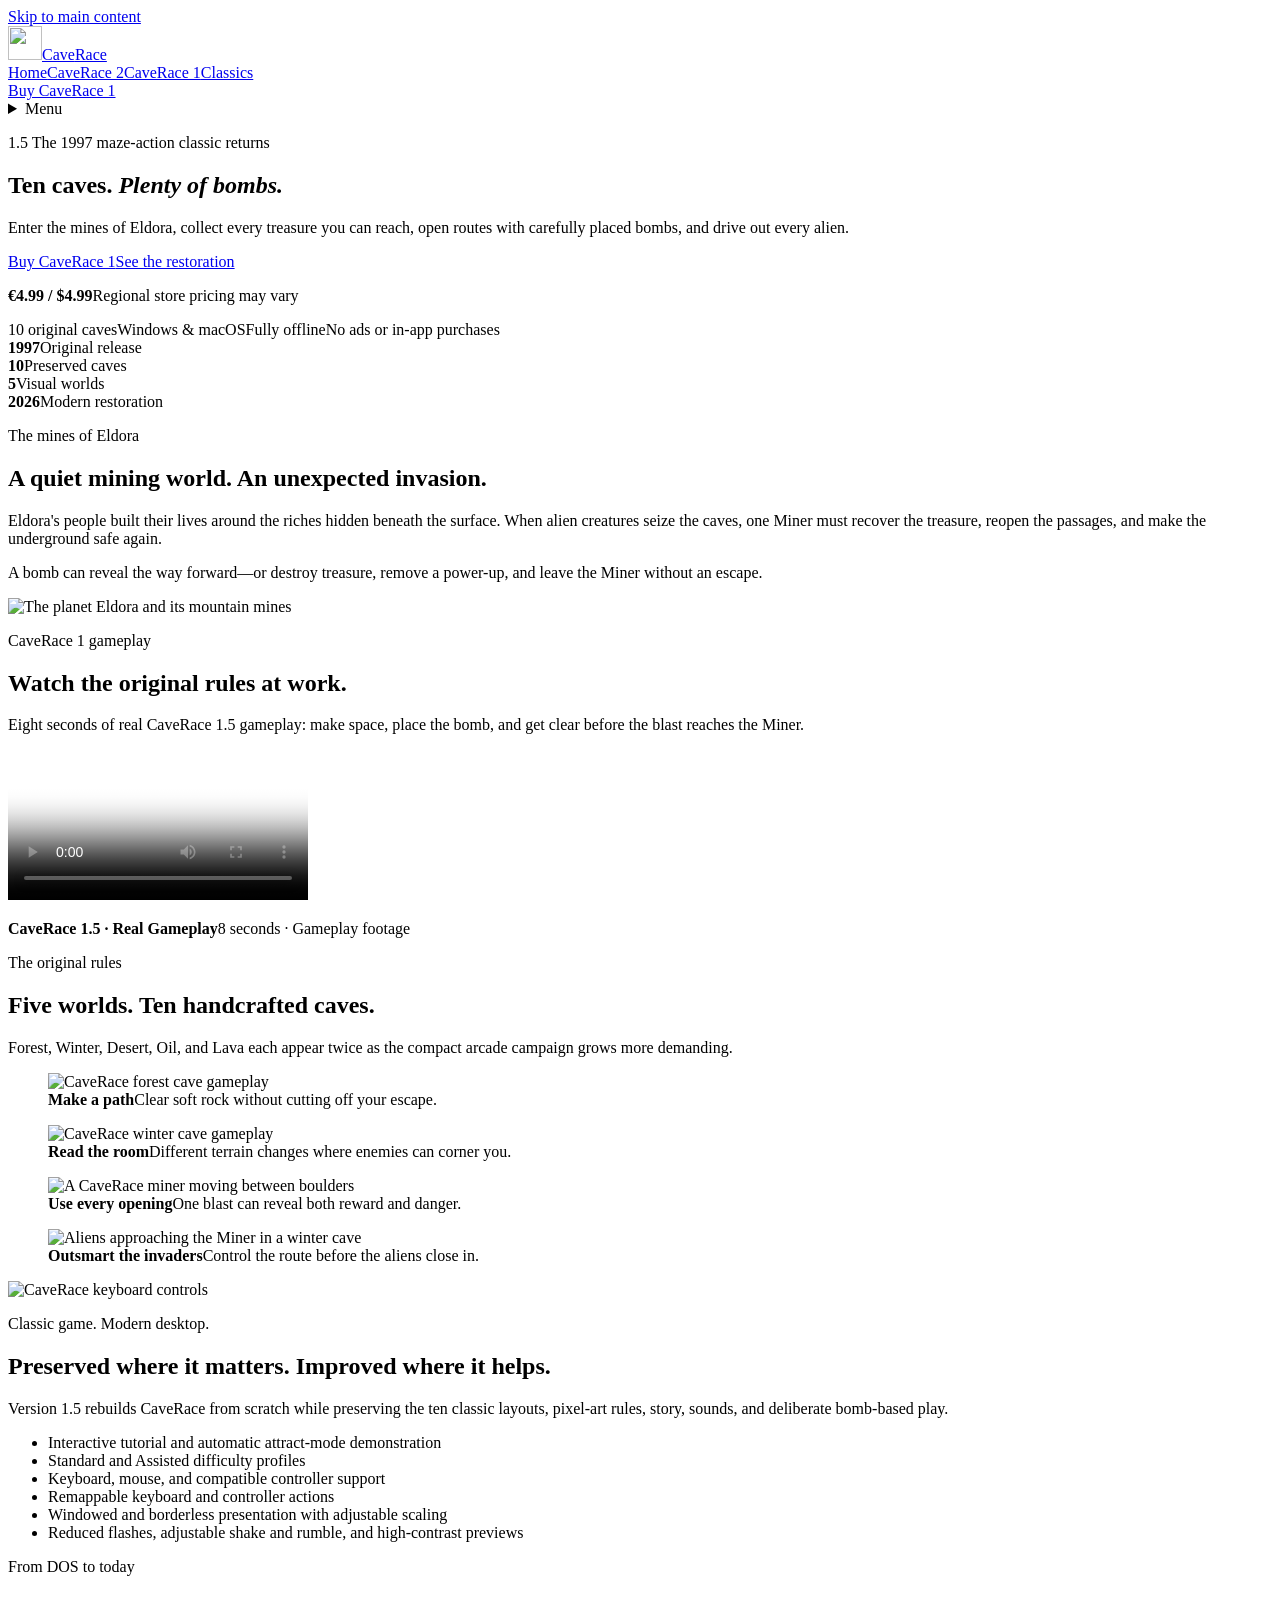
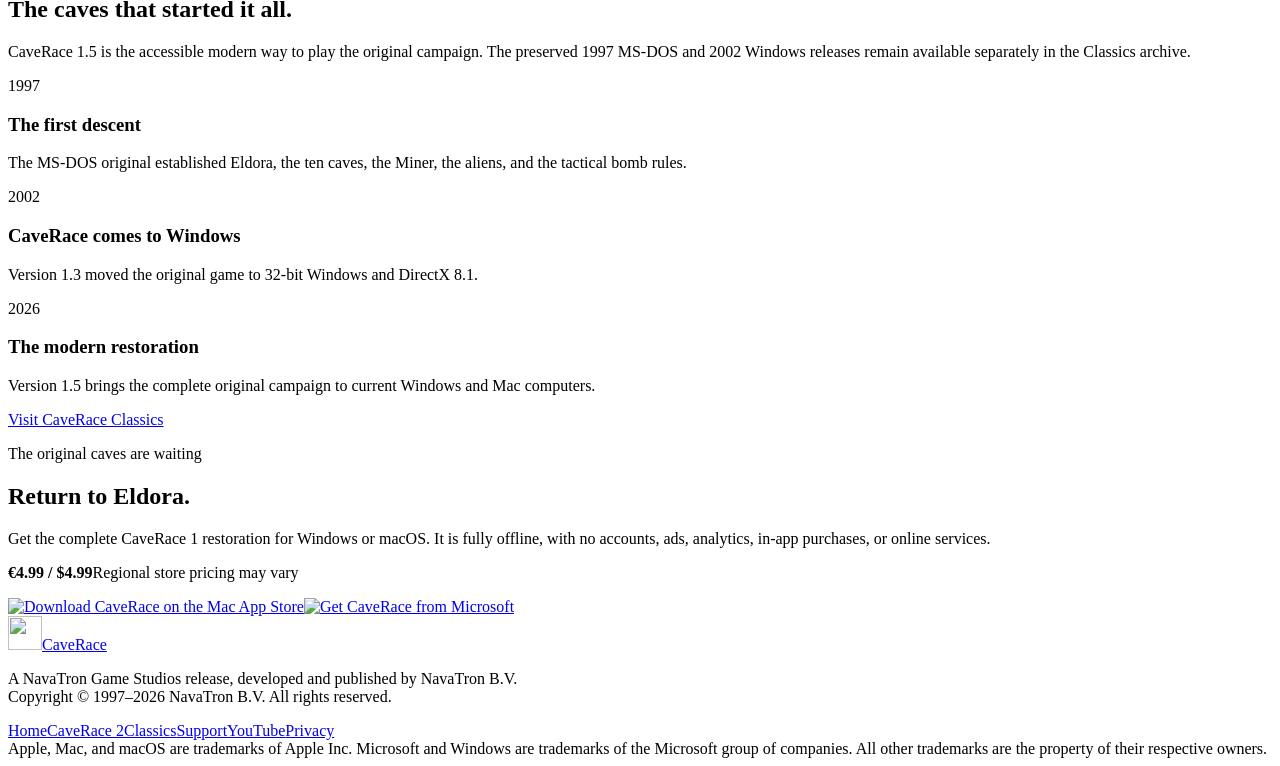
==== website/1/index.html @ 48c84f46 "Initial commit" ====
<!doctype html>
<html lang="en">
<head>
  <meta charset="utf-8"><meta name="viewport" content="width=device-width, initial-scale=1">
  <title>CaveRace 1 — The 1997 Cave Classic, Restored</title>
  <meta name="description" content="CaveRace 1.5 restores the ten original CaveRace levels for modern Windows and Mac computers with modern controls and accessibility settings.">
  <meta name="theme-color" content="#07090d"><link rel="canonical" href="https://caverace.com/1/">
  <meta property="og:type" content="website"><meta property="og:site_name" content="CaveRace"><meta property="og:title" content="CaveRace 1 — The 1997 Cave Classic"><meta property="og:description" content="Ten original caves, five visual worlds, tactical bombs, and modern controls. Fully offline."><meta property="og:url" content="https://caverace.com/1/"><meta property="og:image" content="https://caverace.com/assets/images/caverace-social.jpg">
  <meta name="twitter:card" content="summary_large_image"><link rel="icon" href="/assets/images/favicon-32.png" type="image/png"><link rel="apple-touch-icon" href="/assets/images/apple-touch-icon.png"><link rel="stylesheet" href="/assets/css/site.css"><script src="/assets/js/analytics.js" defer></script><script src="/assets/js/site.js" defer></script>
  <script type="application/ld+json">
  {"@context":"https://schema.org","@type":"VideoGame","name":"CaveRace","alternateName":"CaveRace 1","url":"https://caverace.com/1/","image":"https://caverace.com/assets/images/caverace-social.jpg","description":"The original CaveRace restored for modern Windows and Mac computers.","version":"1.5.4","datePublished":"2026","genre":["Maze-action","Arcade strategy"],"gamePlatform":["Windows","macOS"],"playMode":"SinglePlayer","numberOfPlayers":1,"inLanguage":"en","publisher":{"@type":"Organization","name":"NavaTron Game Studios","legalName":"NavaTron B.V."},"offers":[{"@type":"Offer","url":"https://apps.microsoft.com/detail/9MW24BC6NVFN","price":"4.99","priceCurrency":"EUR","availability":"https://schema.org/InStock"},{"@type":"Offer","url":"https://apps.apple.com/us/app/caverace/id6793671760","price":"4.99","priceCurrency":"USD","availability":"https://schema.org/InStock"}]}
  </script>
  <script type="application/ld+json">
  {"@context":"https://schema.org","@type":"BreadcrumbList","itemListElement":[{"@type":"ListItem","position":1,"name":"Home","item":"https://caverace.com/"},{"@type":"ListItem","position":2,"name":"CaveRace 1","item":"https://caverace.com/1/"}]}
  </script>
</head>
<body>
  <a class="skip-link" href="#main-content">Skip to main content</a>
  <header class="site-header"><div class="shell header-inner"><a class="brand" href="/"><img src="/assets/images/favicon-32.png" width="34" height="34" alt=""><span>Cave<span>Race</span></span></a><nav class="site-nav" aria-label="Main navigation"><a href="/">Home</a><a href="/2/">CaveRace 2</a><a href="/1/" aria-current="page">CaveRace 1</a><a href="/classics/">Classics</a></nav><a class="header-cta" href="#buy">Buy CaveRace 1</a><details class="mobile-menu"><summary>Menu</summary><div><a href="/">Home</a><a href="/2/">CaveRace 2</a><a href="/1/">CaveRace 1</a><a href="#gameplay">Gameplay</a><a href="/classics/">Classics</a></div></details></div></header>
  <main id="main-content">
    <section class="hero hero-one" aria-labelledby="hero-title"><div class="shell"><div class="hero-inner"><p class="eyebrow"><span class="pill">1.5</span> The 1997 maze-action classic returns</p><h1 id="hero-title">Ten caves. <em>Plenty of bombs.</em></h1><p class="lede">Enter the mines of Eldora, collect every treasure you can reach, open routes with carefully placed bombs, and drive out every alien.</p><div class="button-row"><a class="button button-primary" href="#buy">Buy CaveRace 1</a><a class="button button-secondary" href="#gameplay">See the restoration</a></div><p class="price-line"><strong>€4.99 / $4.99</strong><span>Regional store pricing may vary</span></p><div class="trust-row"><span>10 original caves</span><span>Windows &amp; macOS</span><span>Fully offline</span><span>No ads or in-app purchases</span></div></div></div></section>
    <div class="fact-bar"><div class="shell facts"><div class="fact"><strong>1997</strong><span>Original release</span></div><div class="fact"><strong>10</strong><span>Preserved caves</span></div><div class="fact"><strong>5</strong><span>Visual worlds</span></div><div class="fact"><strong>2026</strong><span>Modern restoration</span></div></div></div>

    <section class="section" aria-labelledby="story-title"><div class="shell content-split"><div class="reveal"><p class="eyebrow">The mines of Eldora</p><h2 id="story-title">A quiet mining world. An unexpected invasion.</h2><p>Eldora's people built their lives around the riches hidden beneath the surface. When alien creatures seize the caves, one Miner must recover the treasure, reopen the passages, and make the underground safe again.</p><p>A bomb can reveal the way forward—or destroy treasure, remove a power-up, and leave the Miner without an escape.</p></div><div class="media-frame reveal"><img src="/assets/images/story-origin.jpg" width="640" height="400" loading="lazy" alt="The planet Eldora and its mountain mines"></div></div></section>

    <section class="section section-compact" aria-labelledby="video-title"><div class="shell"><div class="split-heading section-heading reveal"><div><p class="eyebrow">CaveRace 1 gameplay</p><h2 id="video-title">Watch the original rules at work.</h2></div><p>Eight seconds of real CaveRace 1.5 gameplay: make space, place the bomb, and get clear before the blast reaches the Miner.</p></div><div class="video-showcase reveal"><video controls playsinline preload="metadata" poster="/assets/images/gameplay-loop-poster.jpg" aria-label="CaveRace 1.5 gameplay video"><source src="/assets/video/caverace-gameplay-loop.webm" type="video/webm"><source src="/assets/video/caverace-gameplay-loop.mp4" type="video/mp4">Your browser does not support embedded video.</video></div><p class="video-note"><strong>CaveRace 1.5 · Real Gameplay</strong><span>8 seconds · Gameplay footage</span></p></div></section>

    <section class="section" id="gameplay" aria-labelledby="gameplay-title"><div class="shell"><div class="split-heading section-heading reveal"><div><p class="eyebrow">The original rules</p><h2 id="gameplay-title">Five worlds. Ten handcrafted caves.</h2></div><p>Forest, Winter, Desert, Oil, and Lava each appear twice as the compact arcade campaign grows more demanding.</p></div><div class="gallery"><figure class="reveal"><img src="/assets/images/gameplay-forest.jpg" width="1920" height="1080" loading="lazy" alt="CaveRace forest cave gameplay"><figcaption><strong>Make a path</strong><span>Clear soft rock without cutting off your escape.</span></figcaption></figure><figure class="reveal"><img src="/assets/images/gameplay-winter.jpg" width="1920" height="1080" loading="lazy" alt="CaveRace winter cave gameplay"><figcaption><strong>Read the room</strong><span>Different terrain changes where enemies can corner you.</span></figcaption></figure><figure class="reveal"><img src="/assets/images/gameplay-route.jpg" width="1280" height="800" loading="lazy" alt="A CaveRace miner moving between boulders"><figcaption><strong>Use every opening</strong><span>One blast can reveal both reward and danger.</span></figcaption></figure><figure class="reveal"><img src="/assets/images/gameplay-snow.jpg" width="1280" height="800" loading="lazy" alt="Aliens approaching the Miner in a winter cave"><figcaption><strong>Outsmart the invaders</strong><span>Control the route before the aliens close in.</span></figcaption></figure></div></div></section>

    <section class="section" aria-labelledby="modern-title"><div class="shell content-split reverse"><div class="media-frame reveal"><img src="/assets/images/caverace-controls.jpg" width="1586" height="992" loading="lazy" alt="CaveRace keyboard controls"></div><div class="reveal"><p class="eyebrow">Classic game. Modern desktop.</p><h2 id="modern-title">Preserved where it matters. Improved where it helps.</h2><p>Version 1.5 rebuilds CaveRace from scratch while preserving the ten classic layouts, pixel-art rules, story, sounds, and deliberate bomb-based play.</p><ul class="check-list"><li>Interactive tutorial and automatic attract-mode demonstration</li><li>Standard and Assisted difficulty profiles</li><li>Keyboard, mouse, and compatible controller support</li><li>Remappable keyboard and controller actions</li><li>Windowed and borderless presentation with adjustable scaling</li><li>Reduced flashes, adjustable shake and rumble, and high-contrast previews</li></ul></div></div></section>

    <section class="section section-compact" aria-labelledby="history-title"><div class="shell"><div class="section-heading reveal"><p class="eyebrow">From DOS to today</p><h2 id="history-title">The caves that started it all.</h2><p>CaveRace 1.5 is the accessible modern way to play the original campaign. The preserved 1997 MS-DOS and 2002 Windows releases remain available separately in the Classics archive.</p></div><div class="timeline"><article class="timeline-entry reveal"><div class="timeline-year">1997</div><div><h3>The first descent</h3><p>The MS-DOS original established Eldora, the ten caves, the Miner, the aliens, and the tactical bomb rules.</p></div></article><article class="timeline-entry reveal"><div class="timeline-year">2002</div><div><h3>CaveRace comes to Windows</h3><p>Version 1.3 moved the original game to 32-bit Windows and DirectX 8.1.</p></div></article><article class="timeline-entry reveal"><div class="timeline-year">2026</div><div><h3>The modern restoration</h3><p>Version 1.5 brings the complete original campaign to current Windows and Mac computers.</p></div></article></div><div class="button-row"><a class="button button-secondary" href="/classics/">Visit CaveRace Classics</a></div></div></section>

    <section class="section" id="buy" aria-labelledby="buy-title"><div class="shell buy-panel buy-panel-one reveal"><p class="eyebrow">The original caves are waiting</p><h2 id="buy-title">Return to Eldora.</h2><p>Get the complete CaveRace 1 restoration for Windows or macOS. It is fully offline, with no accounts, ads, analytics, in-app purchases, or online services.</p><p class="price-line"><strong>€4.99 / $4.99</strong><span>Regional store pricing may vary</span></p><div class="store-buttons"><a class="store-button" href="https://apps.apple.com/us/app/caverace/id6793671760" rel="external"><img src="/assets/badges/download-on-the-mac-app-store.svg" width="156" height="40" alt="Download CaveRace on the Mac App Store"></a><a class="store-button" href="https://apps.microsoft.com/detail/9MW24BC6NVFN" rel="external"><img src="/assets/badges/get-it-from-microsoft.svg" width="161" height="44" alt="Get CaveRace from Microsoft"></a></div></div></section>
  </main>
  <footer class="site-footer"><div class="shell footer-grid"><div><a class="brand footer-brand" href="/"><img src="/assets/images/favicon-32.png" width="34" height="34" alt=""><span>Cave<span>Race</span></span></a><p>A NavaTron Game Studios release, developed and published by NavaTron B.V.<br>Copyright © 1997–2026 NavaTron B.V. All rights reserved.</p></div><div class="footer-links"><a href="/">Home</a><a href="/2/">CaveRace 2</a><a href="/classics/">Classics</a><a href="mailto:support@caverace.com">Support</a><a href="https://www.youtube.com/@NavaTronGameStudios">YouTube</a><a href="https://navatron.com/privacy/">Privacy</a></div></div><div class="shell legal">Apple, Mac, and macOS are trademarks of Apple Inc. Microsoft and Windows are trademarks of the Microsoft group of companies. All other trademarks are the property of their respective owners.</div></footer>
</body>
</html>
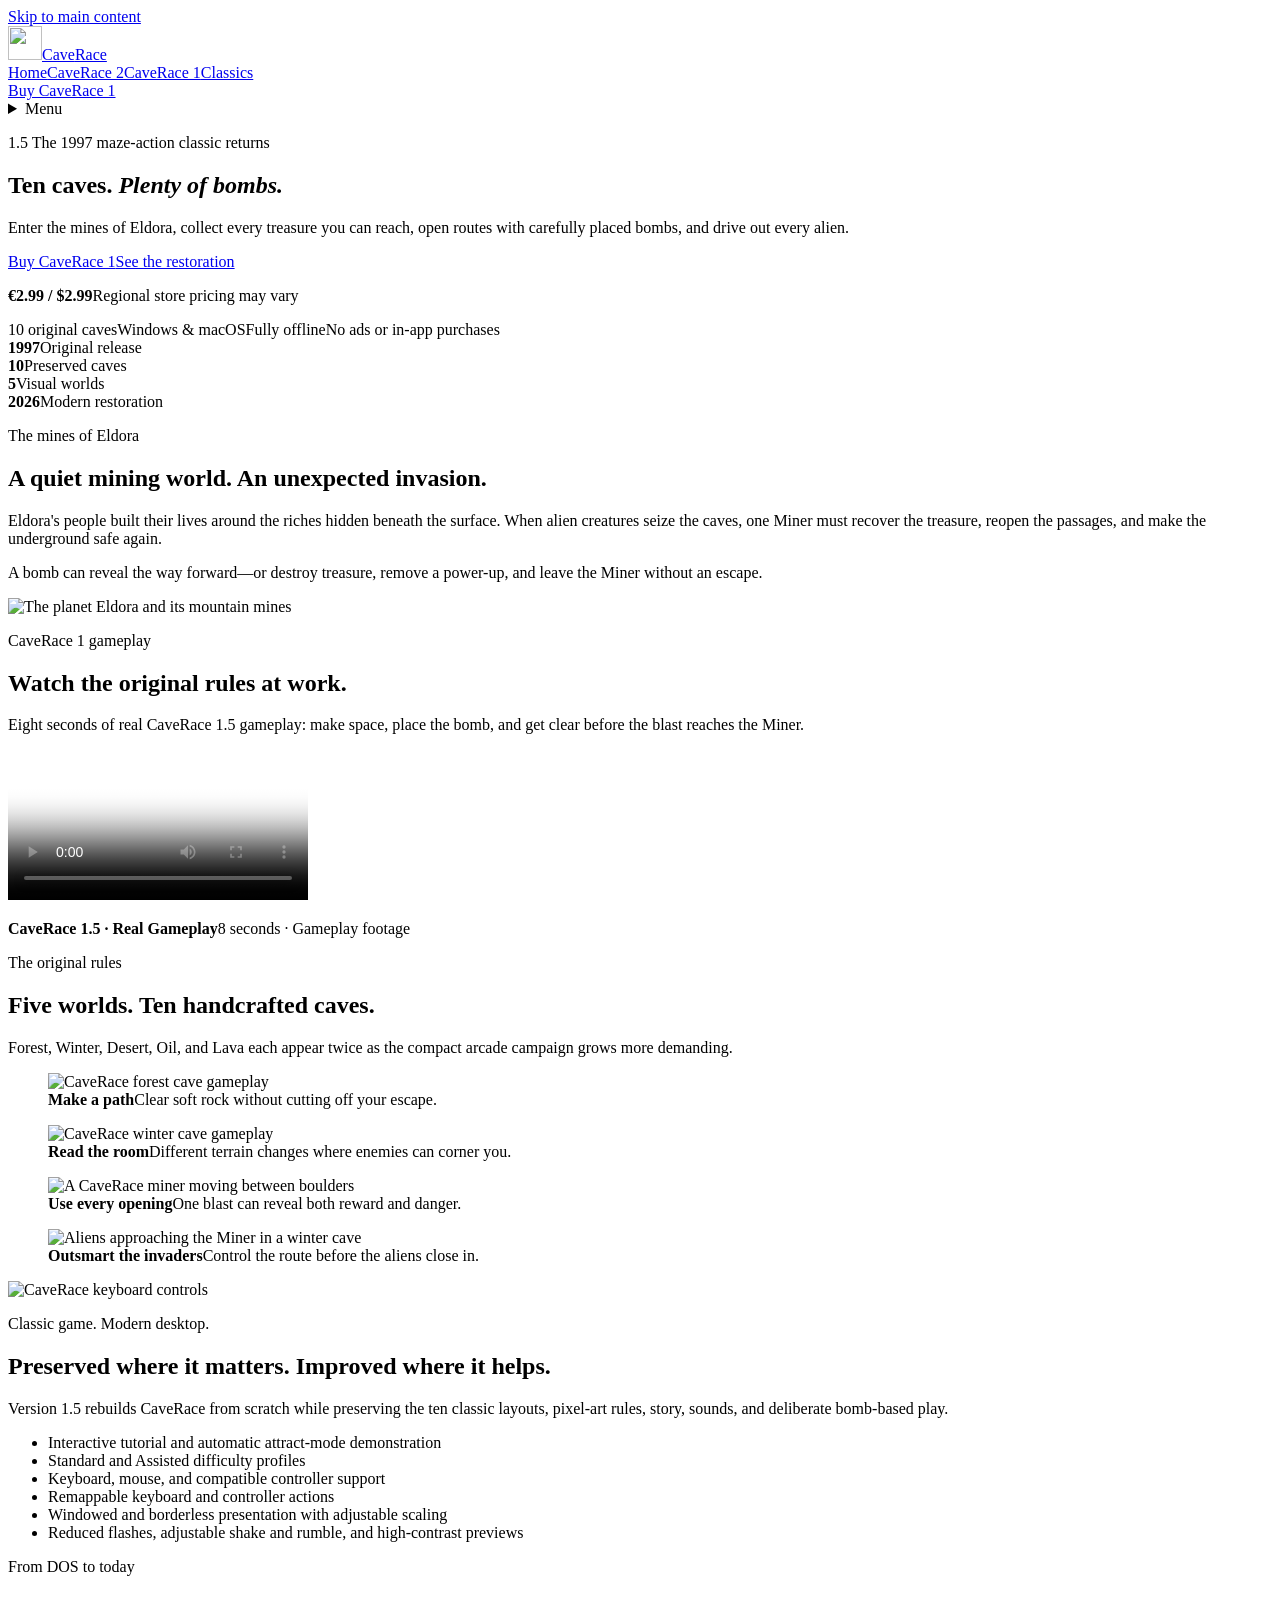
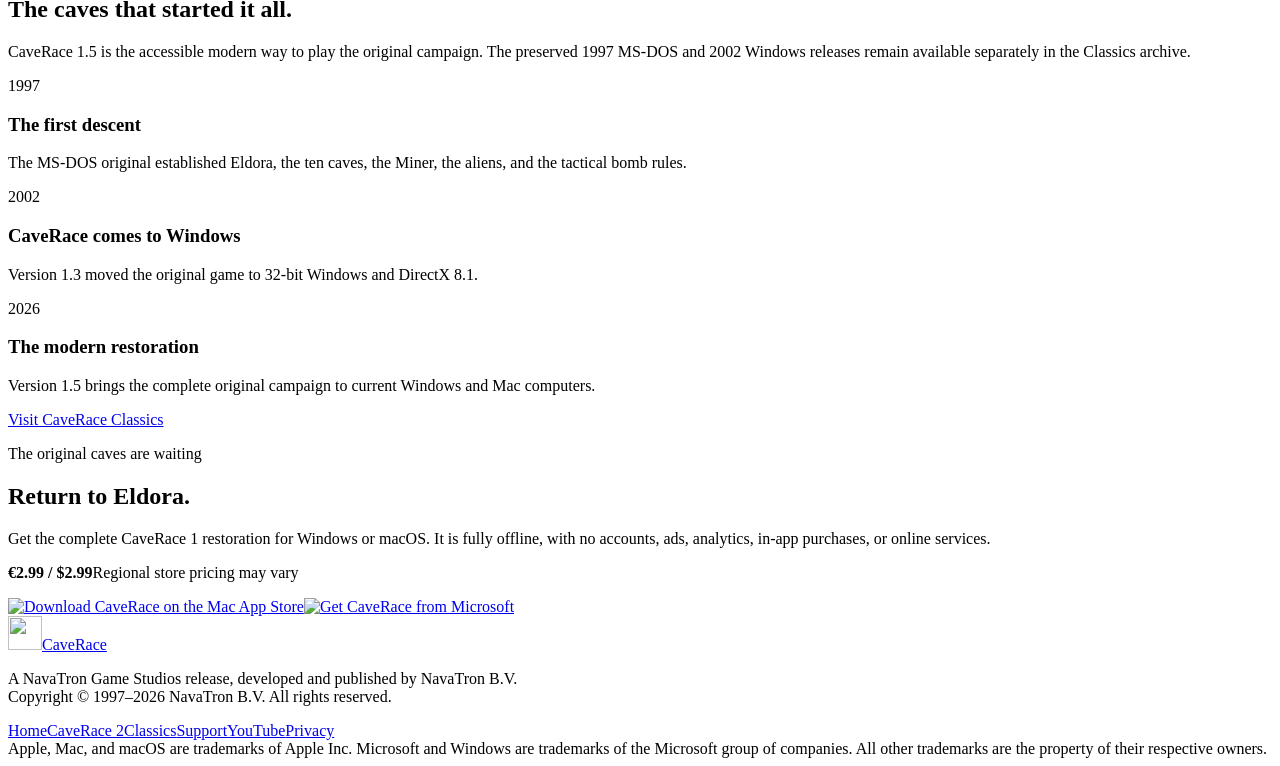
==== commit a2da6aa8: "Update product prices to €2.99 / $2.99 Lower displayed and structured pricing for CaveRace 1 and Cav" ====
--- a/website/1/index.html
+++ b/website/1/index.html
@@ -8,7 +8,7 @@
   <meta property="og:type" content="website"><meta property="og:site_name" content="CaveRace"><meta property="og:title" content="CaveRace 1 — The 1997 Cave Classic"><meta property="og:description" content="Ten original caves, five visual worlds, tactical bombs, and modern controls. Fully offline."><meta property="og:url" content="https://caverace.com/1/"><meta property="og:image" content="https://caverace.com/assets/images/caverace-social.jpg">
   <meta name="twitter:card" content="summary_large_image"><link rel="icon" href="/assets/images/favicon-32.png" type="image/png"><link rel="apple-touch-icon" href="/assets/images/apple-touch-icon.png"><link rel="stylesheet" href="/assets/css/site.css"><script src="/assets/js/analytics.js" defer></script><script src="/assets/js/site.js" defer></script>
   <script type="application/ld+json">
-  {"@context":"https://schema.org","@type":"VideoGame","name":"CaveRace","alternateName":"CaveRace 1","url":"https://caverace.com/1/","image":"https://caverace.com/assets/images/caverace-social.jpg","description":"The original CaveRace restored for modern Windows and Mac computers.","version":"1.5.4","datePublished":"2026","genre":["Maze-action","Arcade strategy"],"gamePlatform":["Windows","macOS"],"playMode":"SinglePlayer","numberOfPlayers":1,"inLanguage":"en","publisher":{"@type":"Organization","name":"NavaTron Game Studios","legalName":"NavaTron B.V."},"offers":[{"@type":"Offer","url":"https://apps.microsoft.com/detail/9MW24BC6NVFN","price":"4.99","priceCurrency":"EUR","availability":"https://schema.org/InStock"},{"@type":"Offer","url":"https://apps.apple.com/us/app/caverace/id6793671760","price":"4.99","priceCurrency":"USD","availability":"https://schema.org/InStock"}]}
+  {"@context":"https://schema.org","@type":"VideoGame","name":"CaveRace","alternateName":"CaveRace 1","url":"https://caverace.com/1/","image":"https://caverace.com/assets/images/caverace-social.jpg","description":"The original CaveRace restored for modern Windows and Mac computers.","version":"1.5.4","datePublished":"2026","genre":["Maze-action","Arcade strategy"],"gamePlatform":["Windows","macOS"],"playMode":"SinglePlayer","numberOfPlayers":1,"inLanguage":"en","publisher":{"@type":"Organization","name":"NavaTron Game Studios","legalName":"NavaTron B.V."},"offers":[{"@type":"Offer","url":"https://apps.microsoft.com/detail/9MW24BC6NVFN","price":"2.99","priceCurrency":"EUR","availability":"https://schema.org/InStock"},{"@type":"Offer","url":"https://apps.apple.com/us/app/caverace/id6793671760","price":"2.99","priceCurrency":"USD","availability":"https://schema.org/InStock"}]}
   </script>
   <script type="application/ld+json">
   {"@context":"https://schema.org","@type":"BreadcrumbList","itemListElement":[{"@type":"ListItem","position":1,"name":"Home","item":"https://caverace.com/"},{"@type":"ListItem","position":2,"name":"CaveRace 1","item":"https://caverace.com/1/"}]}
@@ -18,7 +18,7 @@
   <a class="skip-link" href="#main-content">Skip to main content</a>
   <header class="site-header"><div class="shell header-inner"><a class="brand" href="/"><img src="/assets/images/favicon-32.png" width="34" height="34" alt=""><span>Cave<span>Race</span></span></a><nav class="site-nav" aria-label="Main navigation"><a href="/">Home</a><a href="/2/">CaveRace 2</a><a href="/1/" aria-current="page">CaveRace 1</a><a href="/classics/">Classics</a></nav><a class="header-cta" href="#buy">Buy CaveRace 1</a><details class="mobile-menu"><summary>Menu</summary><div><a href="/">Home</a><a href="/2/">CaveRace 2</a><a href="/1/">CaveRace 1</a><a href="#gameplay">Gameplay</a><a href="/classics/">Classics</a></div></details></div></header>
   <main id="main-content">
-    <section class="hero hero-one" aria-labelledby="hero-title"><div class="shell"><div class="hero-inner"><p class="eyebrow"><span class="pill">1.5</span> The 1997 maze-action classic returns</p><h1 id="hero-title">Ten caves. <em>Plenty of bombs.</em></h1><p class="lede">Enter the mines of Eldora, collect every treasure you can reach, open routes with carefully placed bombs, and drive out every alien.</p><div class="button-row"><a class="button button-primary" href="#buy">Buy CaveRace 1</a><a class="button button-secondary" href="#gameplay">See the restoration</a></div><p class="price-line"><strong>€4.99 / $4.99</strong><span>Regional store pricing may vary</span></p><div class="trust-row"><span>10 original caves</span><span>Windows &amp; macOS</span><span>Fully offline</span><span>No ads or in-app purchases</span></div></div></div></section>
+    <section class="hero hero-one" aria-labelledby="hero-title"><div class="shell"><div class="hero-inner"><p class="eyebrow"><span class="pill">1.5</span> The 1997 maze-action classic returns</p><h1 id="hero-title">Ten caves. <em>Plenty of bombs.</em></h1><p class="lede">Enter the mines of Eldora, collect every treasure you can reach, open routes with carefully placed bombs, and drive out every alien.</p><div class="button-row"><a class="button button-primary" href="#buy">Buy CaveRace 1</a><a class="button button-secondary" href="#gameplay">See the restoration</a></div><p class="price-line"><strong>€2.99 / $2.99</strong><span>Regional store pricing may vary</span></p><div class="trust-row"><span>10 original caves</span><span>Windows &amp; macOS</span><span>Fully offline</span><span>No ads or in-app purchases</span></div></div></div></section>
     <div class="fact-bar"><div class="shell facts"><div class="fact"><strong>1997</strong><span>Original release</span></div><div class="fact"><strong>10</strong><span>Preserved caves</span></div><div class="fact"><strong>5</strong><span>Visual worlds</span></div><div class="fact"><strong>2026</strong><span>Modern restoration</span></div></div></div>
 
     <section class="section" aria-labelledby="story-title"><div class="shell content-split"><div class="reveal"><p class="eyebrow">The mines of Eldora</p><h2 id="story-title">A quiet mining world. An unexpected invasion.</h2><p>Eldora's people built their lives around the riches hidden beneath the surface. When alien creatures seize the caves, one Miner must recover the treasure, reopen the passages, and make the underground safe again.</p><p>A bomb can reveal the way forward—or destroy treasure, remove a power-up, and leave the Miner without an escape.</p></div><div class="media-frame reveal"><img src="/assets/images/story-origin.jpg" width="640" height="400" loading="lazy" alt="The planet Eldora and its mountain mines"></div></div></section>
@@ -31,7 +31,7 @@
 
     <section class="section section-compact" aria-labelledby="history-title"><div class="shell"><div class="section-heading reveal"><p class="eyebrow">From DOS to today</p><h2 id="history-title">The caves that started it all.</h2><p>CaveRace 1.5 is the accessible modern way to play the original campaign. The preserved 1997 MS-DOS and 2002 Windows releases remain available separately in the Classics archive.</p></div><div class="timeline"><article class="timeline-entry reveal"><div class="timeline-year">1997</div><div><h3>The first descent</h3><p>The MS-DOS original established Eldora, the ten caves, the Miner, the aliens, and the tactical bomb rules.</p></div></article><article class="timeline-entry reveal"><div class="timeline-year">2002</div><div><h3>CaveRace comes to Windows</h3><p>Version 1.3 moved the original game to 32-bit Windows and DirectX 8.1.</p></div></article><article class="timeline-entry reveal"><div class="timeline-year">2026</div><div><h3>The modern restoration</h3><p>Version 1.5 brings the complete original campaign to current Windows and Mac computers.</p></div></article></div><div class="button-row"><a class="button button-secondary" href="/classics/">Visit CaveRace Classics</a></div></div></section>
 
-    <section class="section" id="buy" aria-labelledby="buy-title"><div class="shell buy-panel buy-panel-one reveal"><p class="eyebrow">The original caves are waiting</p><h2 id="buy-title">Return to Eldora.</h2><p>Get the complete CaveRace 1 restoration for Windows or macOS. It is fully offline, with no accounts, ads, analytics, in-app purchases, or online services.</p><p class="price-line"><strong>€4.99 / $4.99</strong><span>Regional store pricing may vary</span></p><div class="store-buttons"><a class="store-button" href="https://apps.apple.com/us/app/caverace/id6793671760" rel="external"><img src="/assets/badges/download-on-the-mac-app-store.svg" width="156" height="40" alt="Download CaveRace on the Mac App Store"></a><a class="store-button" href="https://apps.microsoft.com/detail/9MW24BC6NVFN" rel="external"><img src="/assets/badges/get-it-from-microsoft.svg" width="161" height="44" alt="Get CaveRace from Microsoft"></a></div></div></section>
+    <section class="section" id="buy" aria-labelledby="buy-title"><div class="shell buy-panel buy-panel-one reveal"><p class="eyebrow">The original caves are waiting</p><h2 id="buy-title">Return to Eldora.</h2><p>Get the complete CaveRace 1 restoration for Windows or macOS. It is fully offline, with no accounts, ads, analytics, in-app purchases, or online services.</p><p class="price-line"><strong>€2.99 / $2.99</strong><span>Regional store pricing may vary</span></p><div class="store-buttons"><a class="store-button" href="https://apps.apple.com/us/app/caverace/id6793671760" rel="external"><img src="/assets/badges/download-on-the-mac-app-store.svg" width="156" height="40" alt="Download CaveRace on the Mac App Store"></a><a class="store-button" href="https://apps.microsoft.com/detail/9MW24BC6NVFN" rel="external"><img src="/assets/badges/get-it-from-microsoft.svg" width="161" height="44" alt="Get CaveRace from Microsoft"></a></div></div></section>
   </main>
   <footer class="site-footer"><div class="shell footer-grid"><div><a class="brand footer-brand" href="/"><img src="/assets/images/favicon-32.png" width="34" height="34" alt=""><span>Cave<span>Race</span></span></a><p>A NavaTron Game Studios release, developed and published by NavaTron B.V.<br>Copyright © 1997–2026 NavaTron B.V. All rights reserved.</p></div><div class="footer-links"><a href="/">Home</a><a href="/2/">CaveRace 2</a><a href="/classics/">Classics</a><a href="mailto:support@caverace.com">Support</a><a href="https://www.youtube.com/@NavaTronGameStudios">YouTube</a><a href="https://navatron.com/privacy/">Privacy</a></div></div><div class="shell legal">Apple, Mac, and macOS are trademarks of Apple Inc. Microsoft and Windows are trademarks of the Microsoft group of companies. All other trademarks are the property of their respective owners.</div></footer>
 </body>
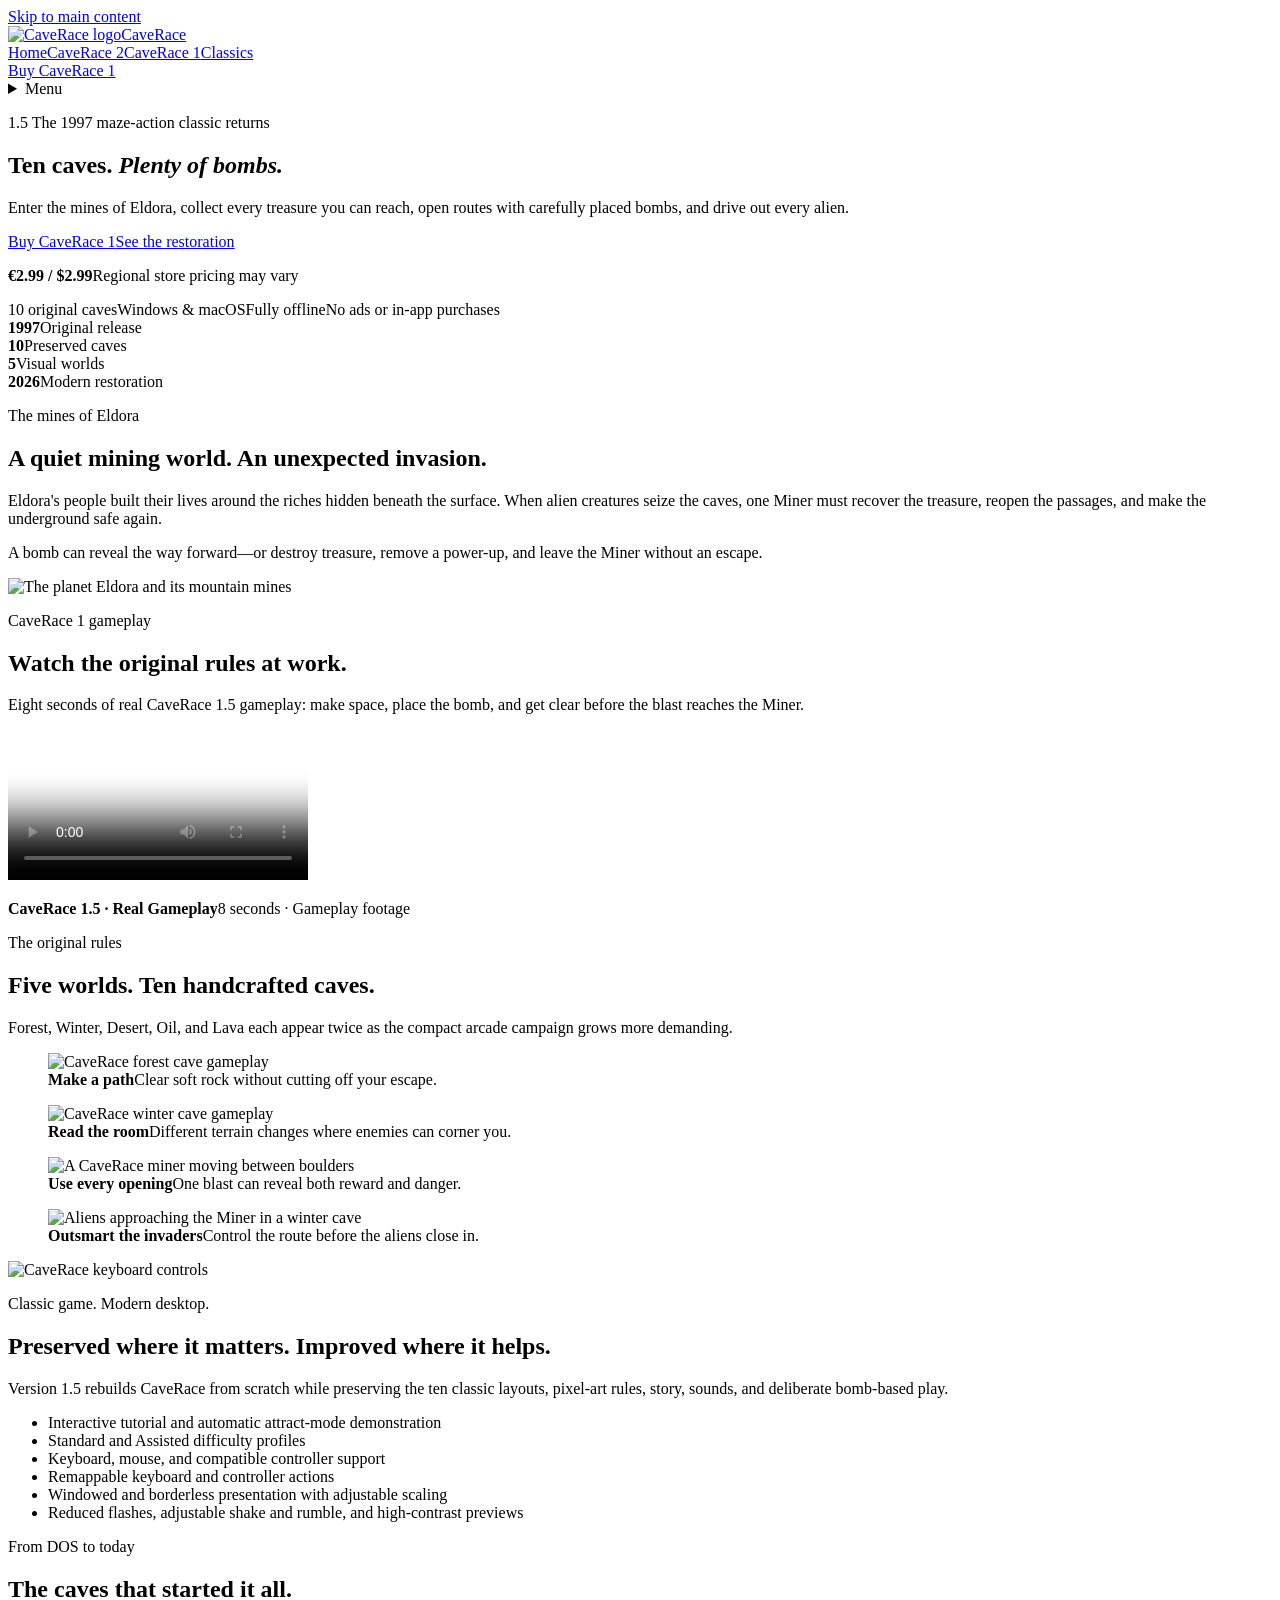
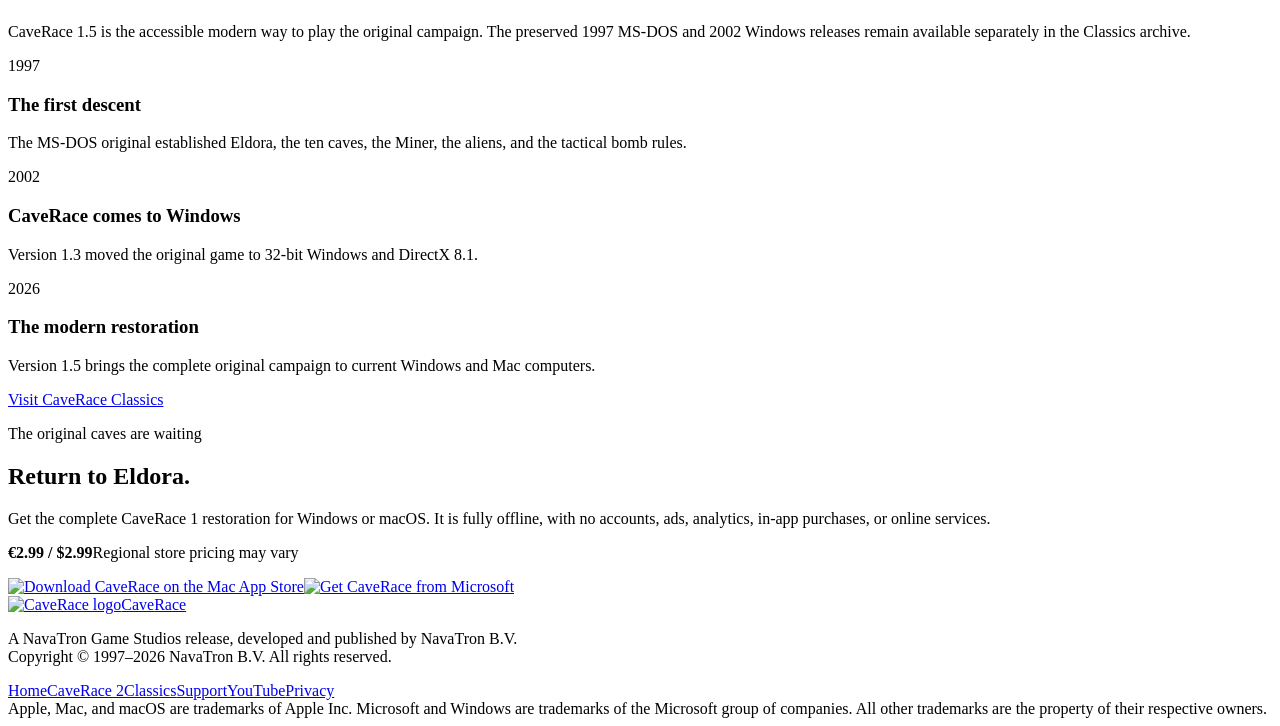
==== commit 2eb97ea1: "Improve brand accessibility on site pages Add accessible labels and alt text to logo links across th" ====
--- a/website/1/index.html
+++ b/website/1/index.html
@@ -16,7 +16,7 @@
 </head>
 <body>
   <a class="skip-link" href="#main-content">Skip to main content</a>
-  <header class="site-header"><div class="shell header-inner"><a class="brand" href="/"><img src="/assets/images/favicon-32.png" width="34" height="34" alt=""><span>Cave<span>Race</span></span></a><nav class="site-nav" aria-label="Main navigation"><a href="/">Home</a><a href="/2/">CaveRace 2</a><a href="/1/" aria-current="page">CaveRace 1</a><a href="/classics/">Classics</a></nav><a class="header-cta" href="#buy">Buy CaveRace 1</a><details class="mobile-menu"><summary>Menu</summary><div><a href="/">Home</a><a href="/2/">CaveRace 2</a><a href="/1/">CaveRace 1</a><a href="#gameplay">Gameplay</a><a href="/classics/">Classics</a></div></details></div></header>
+  <header class="site-header"><div class="shell header-inner"><a class="brand" href="/" aria-label="CaveRace home"><img src="/assets/images/favicon-32.png" width="34" height="34" alt="CaveRace logo"><span>Cave<span>Race</span></span></a><nav class="site-nav" aria-label="Main navigation"><a href="/">Home</a><a href="/2/">CaveRace 2</a><a href="/1/" aria-current="page">CaveRace 1</a><a href="/classics/">Classics</a></nav><a class="header-cta" href="#buy">Buy CaveRace 1</a><details class="mobile-menu"><summary>Menu</summary><div><a href="/">Home</a><a href="/2/">CaveRace 2</a><a href="/1/">CaveRace 1</a><a href="#gameplay">Gameplay</a><a href="/classics/">Classics</a></div></details></div></header>
   <main id="main-content">
     <section class="hero hero-one" aria-labelledby="hero-title"><div class="shell"><div class="hero-inner"><p class="eyebrow"><span class="pill">1.5</span> The 1997 maze-action classic returns</p><h1 id="hero-title">Ten caves. <em>Plenty of bombs.</em></h1><p class="lede">Enter the mines of Eldora, collect every treasure you can reach, open routes with carefully placed bombs, and drive out every alien.</p><div class="button-row"><a class="button button-primary" href="#buy">Buy CaveRace 1</a><a class="button button-secondary" href="#gameplay">See the restoration</a></div><p class="price-line"><strong>€2.99 / $2.99</strong><span>Regional store pricing may vary</span></p><div class="trust-row"><span>10 original caves</span><span>Windows &amp; macOS</span><span>Fully offline</span><span>No ads or in-app purchases</span></div></div></div></section>
     <div class="fact-bar"><div class="shell facts"><div class="fact"><strong>1997</strong><span>Original release</span></div><div class="fact"><strong>10</strong><span>Preserved caves</span></div><div class="fact"><strong>5</strong><span>Visual worlds</span></div><div class="fact"><strong>2026</strong><span>Modern restoration</span></div></div></div>
@@ -33,6 +33,6 @@
 
     <section class="section" id="buy" aria-labelledby="buy-title"><div class="shell buy-panel buy-panel-one reveal"><p class="eyebrow">The original caves are waiting</p><h2 id="buy-title">Return to Eldora.</h2><p>Get the complete CaveRace 1 restoration for Windows or macOS. It is fully offline, with no accounts, ads, analytics, in-app purchases, or online services.</p><p class="price-line"><strong>€2.99 / $2.99</strong><span>Regional store pricing may vary</span></p><div class="store-buttons"><a class="store-button" href="https://apps.apple.com/us/app/caverace/id6793671760" rel="external"><img src="/assets/badges/download-on-the-mac-app-store.svg" width="156" height="40" alt="Download CaveRace on the Mac App Store"></a><a class="store-button" href="https://apps.microsoft.com/detail/9MW24BC6NVFN" rel="external"><img src="/assets/badges/get-it-from-microsoft.svg" width="161" height="44" alt="Get CaveRace from Microsoft"></a></div></div></section>
   </main>
-  <footer class="site-footer"><div class="shell footer-grid"><div><a class="brand footer-brand" href="/"><img src="/assets/images/favicon-32.png" width="34" height="34" alt=""><span>Cave<span>Race</span></span></a><p>A NavaTron Game Studios release, developed and published by NavaTron B.V.<br>Copyright © 1997–2026 NavaTron B.V. All rights reserved.</p></div><div class="footer-links"><a href="/">Home</a><a href="/2/">CaveRace 2</a><a href="/classics/">Classics</a><a href="mailto:support@caverace.com">Support</a><a href="https://www.youtube.com/@NavaTronGameStudios">YouTube</a><a href="https://navatron.com/privacy/">Privacy</a></div></div><div class="shell legal">Apple, Mac, and macOS are trademarks of Apple Inc. Microsoft and Windows are trademarks of the Microsoft group of companies. All other trademarks are the property of their respective owners.</div></footer>
+  <footer class="site-footer"><div class="shell footer-grid"><div><a class="brand footer-brand" href="/" aria-label="CaveRace home"><img src="/assets/images/favicon-32.png" width="34" height="34" alt="CaveRace logo"><span>Cave<span>Race</span></span></a><p>A NavaTron Game Studios release, developed and published by NavaTron B.V.<br>Copyright © 1997–2026 NavaTron B.V. All rights reserved.</p></div><div class="footer-links"><a href="/">Home</a><a href="/2/">CaveRace 2</a><a href="/classics/">Classics</a><a href="mailto:support@caverace.com">Support</a><a href="https://www.youtube.com/@NavaTronGameStudios">YouTube</a><a href="https://navatron.com/privacy/">Privacy</a></div></div><div class="shell legal">Apple, Mac, and macOS are trademarks of Apple Inc. Microsoft and Windows are trademarks of the Microsoft group of companies. All other trademarks are the property of their respective owners.</div></footer>
 </body>
 </html>
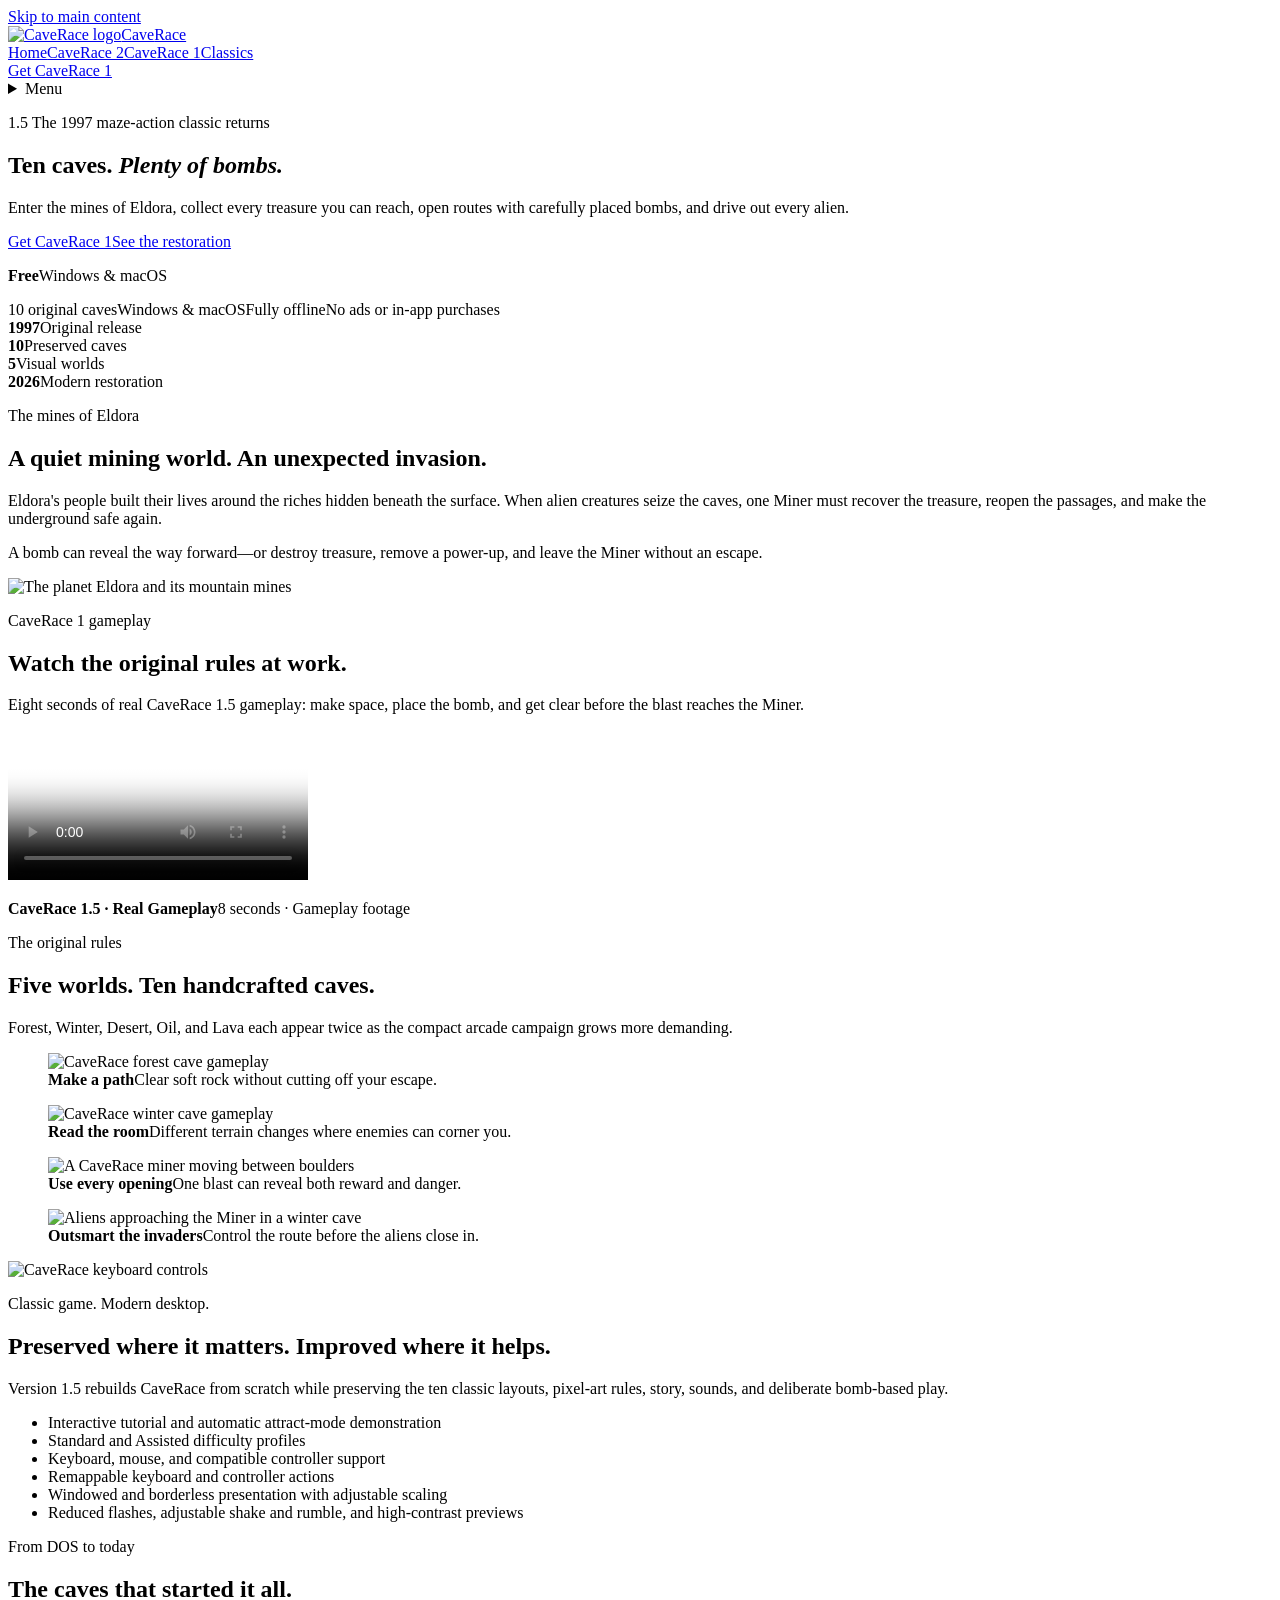
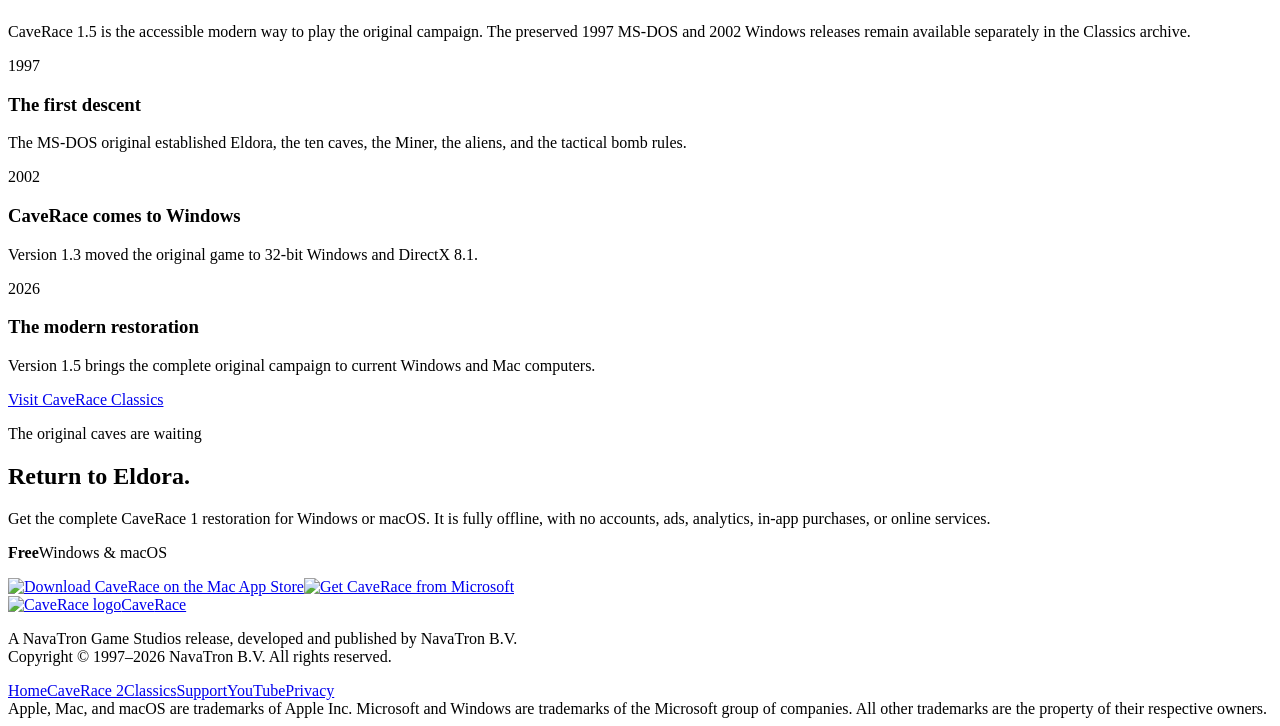
==== commit 145c8114: "Show CaveRace 1.5 and 2.1 as free across public pricing" ====
--- a/website/1/index.html
+++ b/website/1/index.html
@@ -8,7 +8,7 @@
   <meta property="og:type" content="website"><meta property="og:site_name" content="CaveRace"><meta property="og:title" content="CaveRace 1 — The 1997 Cave Classic"><meta property="og:description" content="Ten original caves, five visual worlds, tactical bombs, and modern controls. Fully offline."><meta property="og:url" content="https://caverace.com/1/"><meta property="og:image" content="https://caverace.com/assets/images/caverace-social.jpg">
   <meta name="twitter:card" content="summary_large_image"><link rel="icon" href="/assets/images/favicon-32.png" type="image/png"><link rel="apple-touch-icon" href="/assets/images/apple-touch-icon.png"><link rel="stylesheet" href="/assets/css/site.css"><script src="/assets/js/analytics.js" defer></script><script src="/assets/js/site.js" defer></script>
   <script type="application/ld+json">
-  {"@context":"https://schema.org","@type":"VideoGame","name":"CaveRace","alternateName":"CaveRace 1","url":"https://caverace.com/1/","image":"https://caverace.com/assets/images/caverace-social.jpg","description":"The original CaveRace restored for modern Windows and Mac computers.","version":"1.5.4","datePublished":"2026","genre":["Maze-action","Arcade strategy"],"gamePlatform":["Windows","macOS"],"playMode":"SinglePlayer","numberOfPlayers":1,"inLanguage":"en","publisher":{"@type":"Organization","name":"NavaTron Game Studios","legalName":"NavaTron B.V."},"offers":[{"@type":"Offer","url":"https://apps.microsoft.com/detail/9MW24BC6NVFN","price":"2.99","priceCurrency":"EUR","availability":"https://schema.org/InStock"},{"@type":"Offer","url":"https://apps.apple.com/us/app/caverace/id6793671760","price":"2.99","priceCurrency":"USD","availability":"https://schema.org/InStock"}]}
+  {"@context":"https://schema.org","@type":"VideoGame","isAccessibleForFree":true,"name":"CaveRace","alternateName":"CaveRace 1","url":"https://caverace.com/1/","image":"https://caverace.com/assets/images/caverace-social.jpg","description":"The original CaveRace restored for modern Windows and Mac computers.","version":"1.5.4","datePublished":"2026","genre":["Maze-action","Arcade strategy"],"gamePlatform":["Windows","macOS"],"playMode":"SinglePlayer","numberOfPlayers":1,"inLanguage":"en","publisher":{"@type":"Organization","name":"NavaTron Game Studios","legalName":"NavaTron B.V."},"offers":[{"@type":"Offer","url":"https://apps.microsoft.com/detail/9MW24BC6NVFN","price":"0","priceCurrency":"EUR","availability":"https://schema.org/InStock"},{"@type":"Offer","url":"https://apps.apple.com/us/app/caverace/id6793671760","price":"0","priceCurrency":"USD","availability":"https://schema.org/InStock"}]}
   </script>
   <script type="application/ld+json">
   {"@context":"https://schema.org","@type":"BreadcrumbList","itemListElement":[{"@type":"ListItem","position":1,"name":"Home","item":"https://caverace.com/"},{"@type":"ListItem","position":2,"name":"CaveRace 1","item":"https://caverace.com/1/"}]}
@@ -16,9 +16,9 @@
 </head>
 <body>
   <a class="skip-link" href="#main-content">Skip to main content</a>
-  <header class="site-header"><div class="shell header-inner"><a class="brand" href="/" aria-label="CaveRace home"><img src="/assets/images/favicon-32.png" width="34" height="34" alt="CaveRace logo"><span>Cave<span>Race</span></span></a><nav class="site-nav" aria-label="Main navigation"><a href="/">Home</a><a href="/2/">CaveRace 2</a><a href="/1/" aria-current="page">CaveRace 1</a><a href="/classics/">Classics</a></nav><a class="header-cta" href="#buy">Buy CaveRace 1</a><details class="mobile-menu"><summary>Menu</summary><div><a href="/">Home</a><a href="/2/">CaveRace 2</a><a href="/1/">CaveRace 1</a><a href="#gameplay">Gameplay</a><a href="/classics/">Classics</a></div></details></div></header>
+  <header class="site-header"><div class="shell header-inner"><a class="brand" href="/" aria-label="CaveRace home"><img src="/assets/images/favicon-32.png" width="34" height="34" alt="CaveRace logo"><span>Cave<span>Race</span></span></a><nav class="site-nav" aria-label="Main navigation"><a href="/">Home</a><a href="/2/">CaveRace 2</a><a href="/1/" aria-current="page">CaveRace 1</a><a href="/classics/">Classics</a></nav><a class="header-cta" href="#buy">Get CaveRace 1</a><details class="mobile-menu"><summary>Menu</summary><div><a href="/">Home</a><a href="/2/">CaveRace 2</a><a href="/1/">CaveRace 1</a><a href="#gameplay">Gameplay</a><a href="/classics/">Classics</a></div></details></div></header>
   <main id="main-content">
-    <section class="hero hero-one" aria-labelledby="hero-title"><div class="shell"><div class="hero-inner"><p class="eyebrow"><span class="pill">1.5</span> The 1997 maze-action classic returns</p><h1 id="hero-title">Ten caves. <em>Plenty of bombs.</em></h1><p class="lede">Enter the mines of Eldora, collect every treasure you can reach, open routes with carefully placed bombs, and drive out every alien.</p><div class="button-row"><a class="button button-primary" href="#buy">Buy CaveRace 1</a><a class="button button-secondary" href="#gameplay">See the restoration</a></div><p class="price-line"><strong>€2.99 / $2.99</strong><span>Regional store pricing may vary</span></p><div class="trust-row"><span>10 original caves</span><span>Windows &amp; macOS</span><span>Fully offline</span><span>No ads or in-app purchases</span></div></div></div></section>
+    <section class="hero hero-one" aria-labelledby="hero-title"><div class="shell"><div class="hero-inner"><p class="eyebrow"><span class="pill">1.5</span> The 1997 maze-action classic returns</p><h1 id="hero-title">Ten caves. <em>Plenty of bombs.</em></h1><p class="lede">Enter the mines of Eldora, collect every treasure you can reach, open routes with carefully placed bombs, and drive out every alien.</p><div class="button-row"><a class="button button-primary" href="#buy">Get CaveRace 1</a><a class="button button-secondary" href="#gameplay">See the restoration</a></div><p class="price-line"><strong>Free</strong><span>Windows &amp; macOS</span></p><div class="trust-row"><span>10 original caves</span><span>Windows &amp; macOS</span><span>Fully offline</span><span>No ads or in-app purchases</span></div></div></div></section>
     <div class="fact-bar"><div class="shell facts"><div class="fact"><strong>1997</strong><span>Original release</span></div><div class="fact"><strong>10</strong><span>Preserved caves</span></div><div class="fact"><strong>5</strong><span>Visual worlds</span></div><div class="fact"><strong>2026</strong><span>Modern restoration</span></div></div></div>
 
     <section class="section" aria-labelledby="story-title"><div class="shell content-split"><div class="reveal"><p class="eyebrow">The mines of Eldora</p><h2 id="story-title">A quiet mining world. An unexpected invasion.</h2><p>Eldora's people built their lives around the riches hidden beneath the surface. When alien creatures seize the caves, one Miner must recover the treasure, reopen the passages, and make the underground safe again.</p><p>A bomb can reveal the way forward—or destroy treasure, remove a power-up, and leave the Miner without an escape.</p></div><div class="media-frame reveal"><img src="/assets/images/story-origin.jpg" width="640" height="400" loading="lazy" alt="The planet Eldora and its mountain mines"></div></div></section>
@@ -31,8 +31,8 @@
 
     <section class="section section-compact" aria-labelledby="history-title"><div class="shell"><div class="section-heading reveal"><p class="eyebrow">From DOS to today</p><h2 id="history-title">The caves that started it all.</h2><p>CaveRace 1.5 is the accessible modern way to play the original campaign. The preserved 1997 MS-DOS and 2002 Windows releases remain available separately in the Classics archive.</p></div><div class="timeline"><article class="timeline-entry reveal"><div class="timeline-year">1997</div><div><h3>The first descent</h3><p>The MS-DOS original established Eldora, the ten caves, the Miner, the aliens, and the tactical bomb rules.</p></div></article><article class="timeline-entry reveal"><div class="timeline-year">2002</div><div><h3>CaveRace comes to Windows</h3><p>Version 1.3 moved the original game to 32-bit Windows and DirectX 8.1.</p></div></article><article class="timeline-entry reveal"><div class="timeline-year">2026</div><div><h3>The modern restoration</h3><p>Version 1.5 brings the complete original campaign to current Windows and Mac computers.</p></div></article></div><div class="button-row"><a class="button button-secondary" href="/classics/">Visit CaveRace Classics</a></div></div></section>
 
-    <section class="section" id="buy" aria-labelledby="buy-title"><div class="shell buy-panel buy-panel-one reveal"><p class="eyebrow">The original caves are waiting</p><h2 id="buy-title">Return to Eldora.</h2><p>Get the complete CaveRace 1 restoration for Windows or macOS. It is fully offline, with no accounts, ads, analytics, in-app purchases, or online services.</p><p class="price-line"><strong>€2.99 / $2.99</strong><span>Regional store pricing may vary</span></p><div class="store-buttons"><a class="store-button" href="https://apps.apple.com/us/app/caverace/id6793671760" rel="external"><img src="/assets/badges/download-on-the-mac-app-store.svg" width="156" height="40" alt="Download CaveRace on the Mac App Store"></a><a class="store-button" href="https://apps.microsoft.com/detail/9MW24BC6NVFN" rel="external"><img src="/assets/badges/get-it-from-microsoft.svg" width="161" height="44" alt="Get CaveRace from Microsoft"></a></div></div></section>
+    <section class="section" id="buy" aria-labelledby="buy-title"><div class="shell buy-panel buy-panel-one reveal"><p class="eyebrow">The original caves are waiting</p><h2 id="buy-title">Return to Eldora.</h2><p>Get the complete CaveRace 1 restoration for Windows or macOS. It is fully offline, with no accounts, ads, analytics, in-app purchases, or online services.</p><p class="price-line"><strong>Free</strong><span>Windows &amp; macOS</span></p><div class="store-buttons"><a class="store-button" href="https://apps.apple.com/us/app/caverace/id6793671760" rel="external"><img src="/assets/badges/download-on-the-mac-app-store.svg" width="156" height="40" alt="Download CaveRace on the Mac App Store"></a><a class="store-button" href="https://apps.microsoft.com/detail/9MW24BC6NVFN" rel="external"><img src="/assets/badges/get-it-from-microsoft.svg" width="161" height="44" alt="Get CaveRace from Microsoft"></a></div></div></section>
   </main>
-  <footer class="site-footer"><div class="shell footer-grid"><div><a class="brand footer-brand" href="/" aria-label="CaveRace home"><img src="/assets/images/favicon-32.png" width="34" height="34" alt="CaveRace logo"><span>Cave<span>Race</span></span></a><p>A NavaTron Game Studios release, developed and published by NavaTron B.V.<br>Copyright © 1997–2026 NavaTron B.V. All rights reserved.</p></div><div class="footer-links"><a href="/">Home</a><a href="/2/">CaveRace 2</a><a href="/classics/">Classics</a><a href="mailto:support@caverace.com">Support</a><a href="https://www.youtube.com/@NavaTronGameStudios">YouTube</a><a href="https://navatron.com/privacy/">Privacy</a></div></div><div class="shell legal">Apple, Mac, and macOS are trademarks of Apple Inc. Microsoft and Windows are trademarks of the Microsoft group of companies. All other trademarks are the property of their respective owners.</div></footer>
+  <footer class="site-footer"><div class="shell footer-grid"><div><a class="brand footer-brand" href="/" aria-label="CaveRace home"><img src="/assets/images/favicon-32.png" width="34" height="34" alt="CaveRace logo"><span>Cave<span>Race</span></span></a><p>A NavaTron Game Studios release, developed and published by NavaTron B.V.<br>Copyright © 1997–2026 NavaTron B.V. All rights reserved.</p></div><div class="footer-links"><a href="/">Home</a><a href="/2/">CaveRace 2</a><a href="/classics/">Classics</a><a href="https://navatron.com/support/">Support</a><a href="https://www.youtube.com/@NavaTronGameStudios">YouTube</a><a href="https://navatron.com/privacy/">Privacy</a></div></div><div class="shell legal">Apple, Mac, and macOS are trademarks of Apple Inc. Microsoft and Windows are trademarks of the Microsoft group of companies. All other trademarks are the property of their respective owners.</div></footer>
 </body>
 </html>
